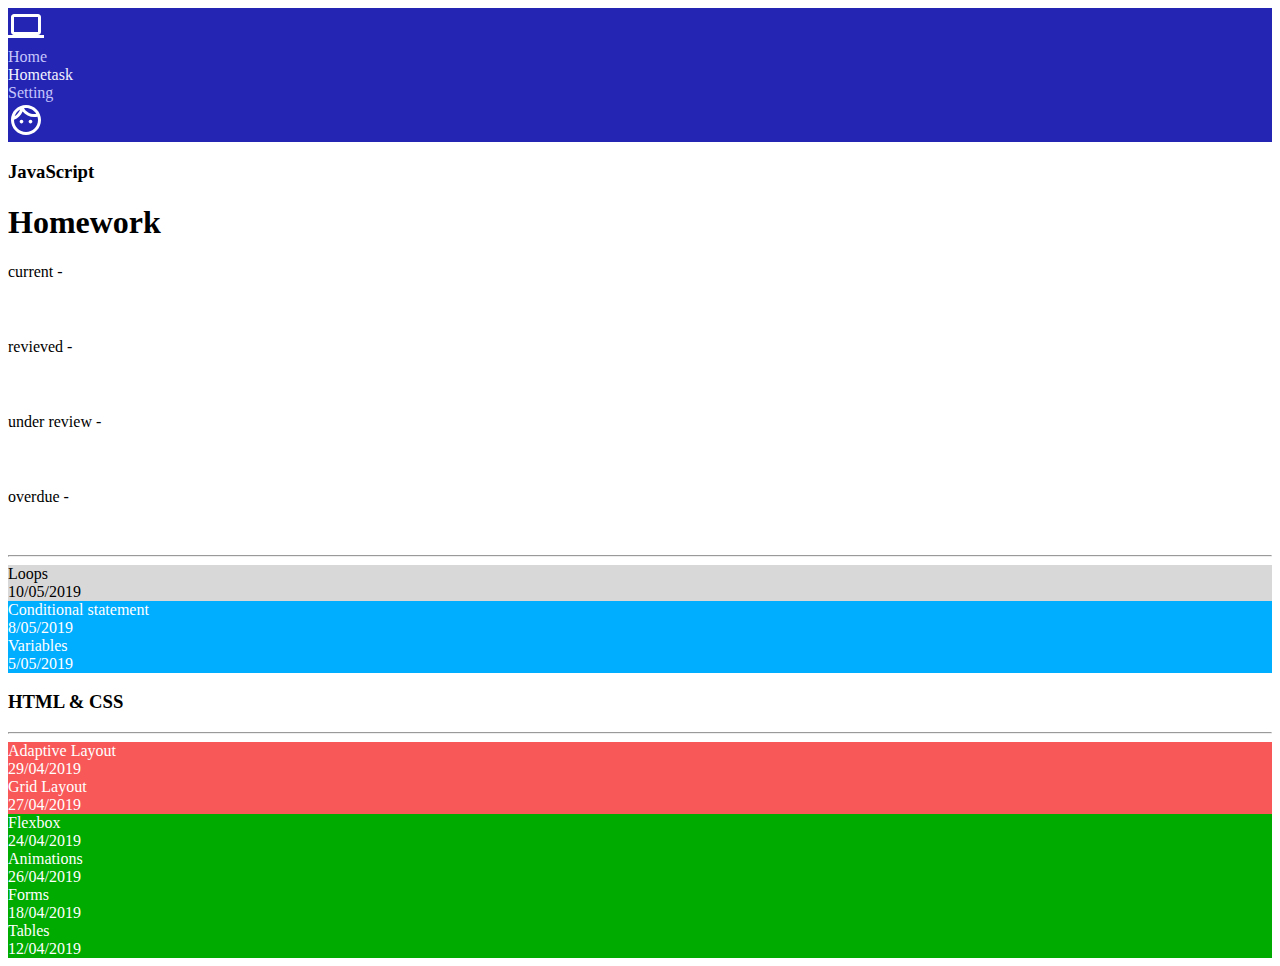
==== index.html @ fab06d80 "add index.html and styles for it" ====
<!DOCTYPE html>
<html lang="en">
<head>
    <meta charset="UTF-8">
    <meta http-equiv="X-UA-Compatible" content="IE=edge">
    <meta name="viewport" content="width=device-width, initial-scale=1.0">
    <link href="https://cdn.jsdelivr.net/npm/bootstrap@5.2.2/dist/css/bootstrap.min.css" rel="stylesheet" integrity="sha384-Zenh87qX5JnK2Jl0vWa8Ck2rdkQ2Bzep5IDxbcnCeuOxjzrPF/et3URy9Bv1WTRi" crossorigin="anonymous">
    <script src="https://cdn.jsdelivr.net/npm/bootstrap@5.2.2/dist/js/bootstrap.bundle.min.js" integrity="sha384-OERcA2EqjJCMA+/3y+gxIOqMEjwtxJY7qPCqsdltbNJuaOe923+mo//f6V8Qbsw3" crossorigin="anonymous"></script>
    <link rel="stylesheet" href="./styles/style.css">
    <title>bootstrap</title>
</head>
<body>
    <!-- <div class="container">
        <div class="row">
            <div class="col border d-none d-sm-block">1 col border d-none d-sm-block</div>
            <div class="col border d-sm-none d-md-block">2 col border d-sm-none d-md-block</div>
            <div class="col border d-md-none d-lg-block">3 col border d-md-none d-lg-block</div>
            <div class="col border d-none d-sm-block d-md-none">4 col border d-none d-sm-block d-md-none</div>
            <div class="col border d-none d-md-block d-lg-none">5 col border d-none d-md-block d-lg-none</div>
        </div>
    </div> -->

    <!-- <nav aria-label="breadcrumb">
        <ol class="breadcrumb">
            <li class="breadcrumb-item"><a href="#">Home</a></li>
            <li class="breadcrumb-item"><a href="#">Category</a></li>
            <li class="breadcrumb-item active" aria-current="page">Product 5</li>
        </ol>
    </nav> -->

    <div class="header container-fluid">
        <div class="container">
            <div class="row justify-content-between align-items-center p-3 fs-5">
                <nav class="col col-4 d-flex flex-wrap flex-sm-nowrap">
                    <li class="icon list-inline-item d-none d-sm-inline-block"><img src="icons/computer.svg" alt="#"></li>
                    <li class="list-inline-item"><a href="#">Home</a></li>
                    <li class="active list-inline-item"><a href="#">Hometask</a></li>
                    <li class="list-inline-item"><a href="#">Setting</a></li>
                </nav>
                <div class="user-icon col col-1"><img src="icons/face.svg" alt="#"></div>
            </div>
        </div>
    </div>
    <div class="main">
        <div class="container">
            <div class="row d-flex justify-content-between pt-4">
                <div class="subtitle col-12 col-sm-4 order-1 order-sm-0 align-self-end">
                    <h3>JavaScript</h3>
                </div>
                <div class="page-title col-12 col-sm-4 order-sm-0 text-center mb-3 mb-sm-1 align-items-end">
                    <h1>Homework</h1>
                </div>
                <div class="legend col-12 col-sm-4 d-none d-sm-flex flex-column align-items-end">
                    <div class="current d-flex">
                        <p>current - </p>
                        <div class="round bg-secondary ms-1"></div>
                    </div>
                    <div class="revieved d-flex">
                        <p>revieved - </p>
                        <div class="round bg-success ms-1"></div>
                    </div>
                    <div class="under-review d-flex">
                        <p>under review - </p>
                        <div class="round bg-primary ms-1"></div>
                    </div>
                    <div class="overdue d-flex">
                        <p>overdue - </p>
                        <div class="round bg-danger ms-1"></div>
                    </div>
                </div>            
            </div>
            <hr>
        </div>
        
        <div class="task-cards">
            <div class="container">
                <div class="row gx-3 gy-1">
                    <div class="col-12 col-md-6 col-lg-4">
                        <div class="card-current card  p-3">
                            <div class="card-title fs-4 fw-bold mb-2">Loops</div>
                            <div class="card-subtitle text-secondary">10/05/2019</div>
                        </div>
                    </div>
                    <div class="col-12 col-md-6 col-lg-4">
                        <div class="card-under-rev card p-3">
                            <div class="card-title fs-4 fw-bold mb-2">Conditional statement</div>
                            <div class="card-subtitle">8/05/2019</div>
                        </div>
                    </div>
                    <div class="col-12 col-md-6 col-lg-4">
                        <div class="card-under-rev card p-3">
                            <div class="card-title fs-4 fw-bold mb-2">Variables</div>
                            <div class="card-subtitle">5/05/2019</div>
                        </div>
                    </div>
                </div>
                <div class="html mt-5">
                    <h3>HTML & CSS</h3>
                    <hr>
                    <div class="row gx-3 gy-1">
                        <div class="col-12 col-md-6 col-lg-4">
                            <div class="card-overdue card  p-3">
                                <div class="card-title fs-4 fw-bold mb-2">Adaptive Layout</div>
                                <div class="card-subtitle">29/04/2019</div>
                            </div>
                        </div>
                        <div class="col-12 col-md-6 col-lg-4">
                            <div class="card-overdue card p-3">
                                <div class="card-title fs-4 fw-bold mb-2">Grid Layout</div>
                                <div class="card-subtitle">27/04/2019</div>
                            </div>
                        </div>
                        <div class="col-12 col-md-6 col-lg-4">
                            <div class="card-rev card p-3">
                                <div class="card-title fs-4 fw-bold mb-2">Flexbox</div>
                                <div class="card-subtitle">24/04/2019</div>
                            </div>
                        </div>
                        <div class="col-12 col-md-6 col-lg-4">
                            <div class="card-rev card  p-3">
                                <div class="card-title fs-4 fw-bold mb-2">Animations</div>
                                <div class="card-subtitle">26/04/2019</div>
                            </div>
                        </div>
                        <div class="col-12 col-md-6 col-lg-4">
                            <div class="card-rev card p-3">
                                <div class="card-title fs-4 fw-bold mb-2">Forms</div>
                                <div class="card-subtitle">18/04/2019</div>
                            </div>
                        </div>
                        <div class="col-12 col-md-6 col-lg-4">
                            <div class="card-rev card p-3">
                                <div class="card-title fs-4 fw-bold mb-2">Tables</div>
                                <div class="card-subtitle">12/04/2019</div>
                            </div>
                        </div>
                    </div>
                </div>
            </div>
        </div>
    </div>    

<script src="https://cdn.jsdelivr.net/npm/@popperjs/core@2.11.6/dist/umd/popper.min.js" integrity="sha384-oBqDVmMz9ATKxIep9tiCxS/Z9fNfEXiDAYTujMAeBAsjFuCZSmKbSSUnQlmh/jp3" crossorigin="anonymous"></script>
<script src="https://cdn.jsdelivr.net/npm/bootstrap@5.2.2/dist/js/bootstrap.min.js" integrity="sha384-IDwe1+LCz02ROU9k972gdyvl+AESN10+x7tBKgc9I5HFtuNz0wWnPclzo6p9vxnk" crossorigin="anonymous"></script>
</body>
</html>
---- styles/style.css ----
.header {
    background-color: #2525b3;
}

li a{
    text-decoration: none;
    color:  #c5c5fd;
    transition: all 0.4s;
}

li a:hover {
    cursor: pointer;
    color: #fff;
}

li.active a{
    color:#f2f2ff;
}

.round {
    width: 25px;
    height: 25px;
    border-radius: 50%;
}
.card {
    transition: all 0.3s;
}
.card:hover {
    opacity: 0.8;
}
.card-current {
    background-color: #d8d8d8;
}

.card-rev {
    background-color: #00ab00;
    color: #fff;
}

.card-under-rev {
    background-color: #00aeff;
    color: #fff;
}

.card-overdue {
    background-color: #f85858;
    color: #fff;
}
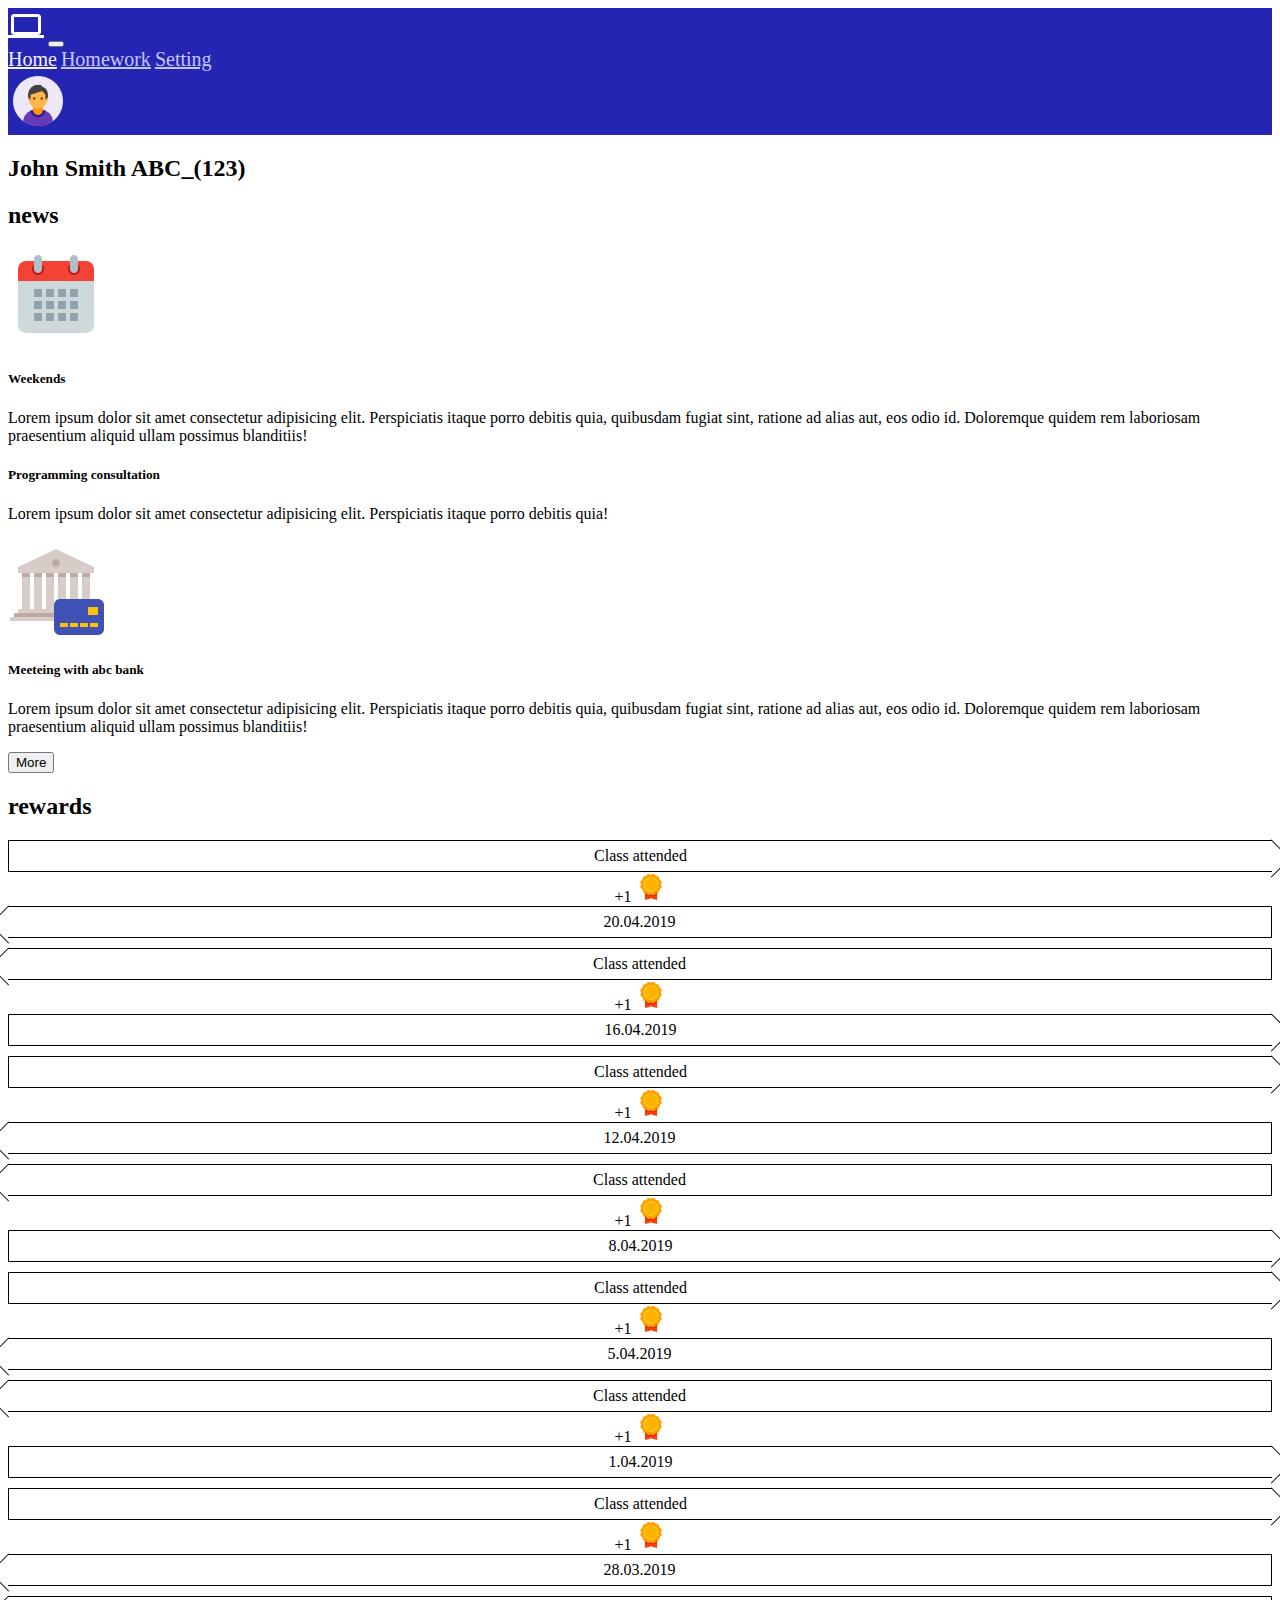
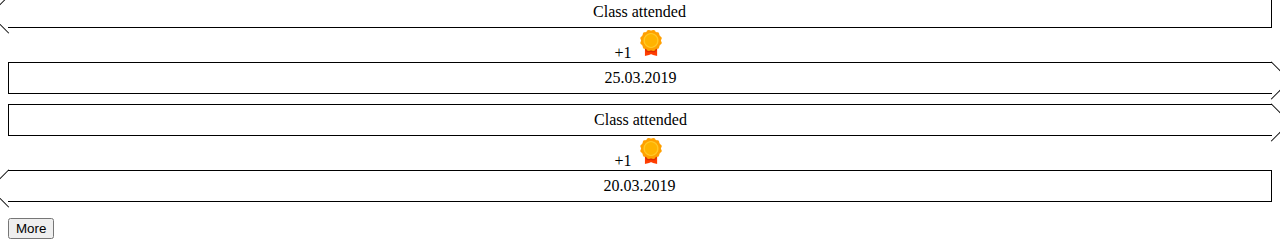
==== commit e9413590: "add Home page, Setting page, styles for them" ====
--- a/index.html
+++ b/index.html
@@ -7,140 +7,155 @@
     <link href="https://cdn.jsdelivr.net/npm/bootstrap@5.2.2/dist/css/bootstrap.min.css" rel="stylesheet" integrity="sha384-Zenh87qX5JnK2Jl0vWa8Ck2rdkQ2Bzep5IDxbcnCeuOxjzrPF/et3URy9Bv1WTRi" crossorigin="anonymous">
     <script src="https://cdn.jsdelivr.net/npm/bootstrap@5.2.2/dist/js/bootstrap.bundle.min.js" integrity="sha384-OERcA2EqjJCMA+/3y+gxIOqMEjwtxJY7qPCqsdltbNJuaOe923+mo//f6V8Qbsw3" crossorigin="anonymous"></script>
     <link rel="stylesheet" href="./styles/style.css">
-    <title>bootstrap</title>
+    <title>Document</title>
 </head>
 <body>
-    <!-- <div class="container">
-        <div class="row">
-            <div class="col border d-none d-sm-block">1 col border d-none d-sm-block</div>
-            <div class="col border d-sm-none d-md-block">2 col border d-sm-none d-md-block</div>
-            <div class="col border d-md-none d-lg-block">3 col border d-md-none d-lg-block</div>
-            <div class="col border d-none d-sm-block d-md-none">4 col border d-none d-sm-block d-md-none</div>
-            <div class="col border d-none d-md-block d-lg-none">5 col border d-none d-md-block d-lg-none</div>
+    <nav class="navbar navbar-dark navbar-expand-md header">
+        <div class="container-md container-fluid">
+          <a class="navbar-brand" href="index.html"><img src="icons/computer.svg" alt="computer"></a>
+          <button class="navbar-toggler" type="button" data-bs-toggle="collapse" data-bs-target="#navbarNavAltMarkup" aria-controls="navbarNavAltMarkup" aria-expanded="false" aria-label="Toggle navigation">
+            <span class="navbar-toggler-icon"></span>
+          </button>
+          <div class="collapse navbar-collapse" id="navbarNavAltMarkup">
+            <div class="navbar-nav">
+              <a class="nav-link active" aria-current="page" href="index.html">Home</a>
+              <a class="nav-link" href="homework.html">Homework</a>
+              <a class="nav-link" href="setting.html">Setting</a>
+            </div>
+          </div>
+          <div class="user-icon col col-1 d-none d-md-block"><img src="icons/user-icon.png" width="60px" height="60px" alt="#"></div>
         </div>
-    </div> -->
+      </nav>
 
-    <!-- <nav aria-label="breadcrumb">
-        <ol class="breadcrumb">
-            <li class="breadcrumb-item"><a href="#">Home</a></li>
-            <li class="breadcrumb-item"><a href="#">Category</a></li>
-            <li class="breadcrumb-item active" aria-current="page">Product 5</li>
-        </ol>
-    </nav> -->
-
-    <div class="header container-fluid">
-        <div class="container">
-            <div class="row justify-content-between align-items-center p-3 fs-5">
-                <nav class="col col-4 d-flex flex-wrap flex-sm-nowrap">
-                    <li class="icon list-inline-item d-none d-sm-inline-block"><img src="icons/computer.svg" alt="#"></li>
-                    <li class="list-inline-item"><a href="#">Home</a></li>
-                    <li class="active list-inline-item"><a href="#">Hometask</a></li>
-                    <li class="list-inline-item"><a href="#">Setting</a></li>
-                </nav>
-                <div class="user-icon col col-1"><img src="icons/face.svg" alt="#"></div>
+    <div class="container-fluid">
+        <div class="row mt-2 mt-md-5">
+            <div class="col text-center">
+                <h2>John Smith ABC_(123)</h2>
             </div>
         </div>
     </div>
-    <div class="main">
-        <div class="container">
-            <div class="row d-flex justify-content-between pt-4">
-                <div class="subtitle col-12 col-sm-4 order-1 order-sm-0 align-self-end">
-                    <h3>JavaScript</h3>
-                </div>
-                <div class="page-title col-12 col-sm-4 order-sm-0 text-center mb-3 mb-sm-1 align-items-end">
-                    <h1>Homework</h1>
-                </div>
-                <div class="legend col-12 col-sm-4 d-none d-sm-flex flex-column align-items-end">
-                    <div class="current d-flex">
-                        <p>current - </p>
-                        <div class="round bg-secondary ms-1"></div>
-                    </div>
-                    <div class="revieved d-flex">
-                        <p>revieved - </p>
-                        <div class="round bg-success ms-1"></div>
-                    </div>
-                    <div class="under-review d-flex">
-                        <p>under review - </p>
-                        <div class="round bg-primary ms-1"></div>
-                    </div>
-                    <div class="overdue d-flex">
-                        <p>overdue - </p>
-                        <div class="round bg-danger ms-1"></div>
-                    </div>
-                </div>            
-            </div>
-            <hr>
-        </div>
-        
-        <div class="task-cards">
-            <div class="container">
-                <div class="row gx-3 gy-1">
-                    <div class="col-12 col-md-6 col-lg-4">
-                        <div class="card-current card  p-3">
-                            <div class="card-title fs-4 fw-bold mb-2">Loops</div>
-                            <div class="card-subtitle text-secondary">10/05/2019</div>
+    <div class="container-fluid mt-2 mt-md-5">
+        <div class="row row-cols-md-2 justify-content-around">
+            <div class="container-fluid news row">
+                <div class="col">
+                    <div class="row">
+                        <div class="col text-center text-uppercase">
+                            <h2>news</h2>
                         </div>
                     </div>
-                    <div class="col-12 col-md-6 col-lg-4">
-                        <div class="card-under-rev card p-3">
-                            <div class="card-title fs-4 fw-bold mb-2">Conditional statement</div>
-                            <div class="card-subtitle">8/05/2019</div>
+                    <div class="row">
+                        <div class="media d-flex border border-1 border-dark mt-3 p-2">
+                            <img src="icons/icons8-calendar-96.png" class=" d-none d-sm-block align-self-center mr-3" alt="calendar">
+                            <div class="media-body mx-2">
+                                <h5 class="mt-0 text-uppercase">Weekends</h5>
+                                <p>Lorem ipsum dolor sit amet consectetur adipisicing elit. Perspiciatis itaque porro debitis quia, quibusdam fugiat sint, ratione ad alias aut, eos odio id. Doloremque quidem rem laboriosam praesentium aliquid ullam possimus blanditiis!</p>
+                            </div>
                         </div>
-                    </div>
-                    <div class="col-12 col-md-6 col-lg-4">
-                        <div class="card-under-rev card p-3">
-                            <div class="card-title fs-4 fw-bold mb-2">Variables</div>
-                            <div class="card-subtitle">5/05/2019</div>
+                        <div class="media d-flex border border-1 border-dark border-top-0 p-2">
+                            <div class="media-body">
+                                <h5 class="mt-0 text-uppercase">Programming consultation</h5>
+                                <p>Lorem ipsum dolor sit amet consectetur adipisicing elit. Perspiciatis itaque porro debitis quia!</p>
+                            </div>
                         </div>
+                        <div class="media d-flex border border-1 border-top-0 border-dark p-2">
+                            <img src="icons/bank.png" class="d-none d-sm-block align-self-center mr-5" alt="bank">
+                            <div class="media-body mx-2">
+                                <h5 class="mt-0 text-uppercase">Meeteing with abc bank</h5>
+                                <p>Lorem ipsum dolor sit amet consectetur adipisicing elit. Perspiciatis itaque porro debitis quia, quibusdam fugiat sint, ratione ad alias aut, eos odio id. Doloremque quidem rem laboriosam praesentium aliquid ullam possimus blanditiis!</p>
+                            </div>
+                        </div>
+                        <button type="button" class="btn btn-secondary mt-3">More</button>
                     </div>
                 </div>
-                <div class="html mt-5">
-                    <h3>HTML & CSS</h3>
-                    <hr>
-                    <div class="row gx-3 gy-1">
-                        <div class="col-12 col-md-6 col-lg-4">
-                            <div class="card-overdue card  p-3">
-                                <div class="card-title fs-4 fw-bold mb-2">Adaptive Layout</div>
-                                <div class="card-subtitle">29/04/2019</div>
-                            </div>
-                        </div>
-                        <div class="col-12 col-md-6 col-lg-4">
-                            <div class="card-overdue card p-3">
-                                <div class="card-title fs-4 fw-bold mb-2">Grid Layout</div>
-                                <div class="card-subtitle">27/04/2019</div>
-                            </div>
-                        </div>
-                        <div class="col-12 col-md-6 col-lg-4">
-                            <div class="card-rev card p-3">
-                                <div class="card-title fs-4 fw-bold mb-2">Flexbox</div>
-                                <div class="card-subtitle">24/04/2019</div>
-                            </div>
-                        </div>
-                        <div class="col-12 col-md-6 col-lg-4">
-                            <div class="card-rev card  p-3">
-                                <div class="card-title fs-4 fw-bold mb-2">Animations</div>
-                                <div class="card-subtitle">26/04/2019</div>
-                            </div>
-                        </div>
-                        <div class="col-12 col-md-6 col-lg-4">
-                            <div class="card-rev card p-3">
-                                <div class="card-title fs-4 fw-bold mb-2">Forms</div>
-                                <div class="card-subtitle">18/04/2019</div>
-                            </div>
-                        </div>
-                        <div class="col-12 col-md-6 col-lg-4">
-                            <div class="card-rev card p-3">
-                                <div class="card-title fs-4 fw-bold mb-2">Tables</div>
-                                <div class="card-subtitle">12/04/2019</div>
-                            </div>
-                        </div>
+                
+            </div>
+            <div class="rewards row">
+                <div class="col mt-5 mt-md-0">
+                    <div class="row text-center text-capitalize">
+                        <h2>rewards</h2>
                     </div>
+                    <ul class="reward-list mt-3">
+                        <li class="reward-item d-flex flex-nowrap">
+                            <div class="item-inner"><div class="reward-name text-nowrap">Class attended</div></div>
+                            <div class="item-inner"><div class="medal text-nowrap">
+                                <span class="fw-bold fs-4">+1</span>
+                                <img src="icons/prize.png" width="30px" height="auto" alt="prize">
+                            </div></div>
+                            <div class="item-inner"><div class="reward-date text-nowrap">20.04.2019</div></div>
+                        </li>                        
+                        <li class="reward-item d-flex flex-nowrap">
+                            <div class="item-inner"><div class="reward-name text-nowrap">Class attended</div></div>
+                            <div class="item-inner"><div class="medal text-nowrap">
+                                <span class="fw-bold fs-4">+1</span>
+                                <img src="icons/prize.png" width="30px" height="auto" alt="prize">
+                            </div></div>
+                            <div class="item-inner"><div class="reward-date text-nowrap">16.04.2019</div></div>
+                        </li>
+                        <li class="reward-item d-flex flex-nowrap">
+                            <div class="item-inner"><div class="reward-name text-nowrap">Class attended</div></div>
+                            <div class="item-inner"><div class="medal text-nowrap">
+                                <span class="fw-bold fs-4">+1</span>
+                                <img src="icons/prize.png" width="30px" height="auto" alt="prize">
+                            </div></div>
+                            <div class="item-inner"><div class="reward-date text-nowrap">12.04.2019</div></div>
+                        </li>
+                        <li class="reward-item d-flex flex-nowrap">
+                            <div class="item-inner"><div class="reward-name text-nowrap">Class attended</div></div>
+                            <div class="item-inner"><div class="medal text-nowrap">
+                                <span class="fw-bold fs-4">+1</span>
+                                <img src="icons/prize.png" width="30px" height="auto" alt="prize">
+                            </div></div>
+                            <div class="item-inner"><div class="reward-date text-nowrap">8.04.2019</div></div>
+                        </li>
+                        <li class="reward-item d-flex flex-nowrap">
+                            <div class="item-inner"><div class="reward-name text-nowrap">Class attended</div></div>
+                            <div class="item-inner"><div class="medal text-nowrap">
+                                <span class="fw-bold fs-4">+1</span>
+                                <img src="icons/prize.png" width="30px" height="auto" alt="prize">
+                            </div></div>
+                            <div class="item-inner"><div class="reward-date text-nowrap">5.04.2019</div></div>
+                        </li>
+                        <li class="reward-item d-flex flex-nowrap">
+                            <div class="item-inner"><div class="reward-name text-nowrap">Class attended</div></div>
+                            <div class="item-inner"><div class="medal text-nowrap">
+                                <span class="fw-bold fs-4">+1</span>
+                                <img src="icons/prize.png" width="30px" height="auto" alt="prize">
+                            </div></div>
+                            <div class="item-inner"><div class="reward-date text-nowrap">1.04.2019</div></div>
+                        </li>
+                        <li class="reward-item d-flex flex-nowrap">
+                            <div class="item-inner"><div class="reward-name text-nowrap">Class attended</div></div>
+                            <div class="item-inner"><div class="medal text-nowrap">
+                                <span class="fw-bold fs-4">+1</span>
+                                <img src="icons/prize.png" width="30px" height="auto" alt="prize">
+                            </div></div>
+                            <div class="item-inner"><div class="reward-date text-nowrap">28.03.2019</div></div>
+                        </li>
+                        <li class="reward-item d-flex flex-nowrap">
+                            <div class="item-inner"><div class="reward-name text-nowrap">Class attended</div></div>
+                            <div class="item-inner"><div class="medal text-nowrap">
+                                <span class="fw-bold fs-4">+1</span>
+                                <img src="icons/prize.png" width="30px" height="auto" alt="prize">
+                            </div></div>
+                            <div class="item-inner"><div class="reward-date text-nowrap">25.03.2019</div></div>
+                        </li>
+                        <li class="reward-item d-flex flex-nowrap">
+                            <div class="item-inner"><div class="reward-name text-nowrap">Class attended</div></div>
+                            <div class="item-inner"><div class="medal text-nowrap">
+                                <span class="fw-bold fs-4">+1</span>
+                                <img src="icons/prize.png" width="30px" height="auto" alt="prize">
+                            </div></div>
+                            <div class="item-inner"><div class="reward-date text-nowrap">20.03.2019</div></div>
+                        </li>
+                    </ul>    
                 </div>
+                <button type="button" class="btn btn-light mt-2">More</button>
             </div>
         </div>
-    </div>    
+    </div>
 
-<script src="https://cdn.jsdelivr.net/npm/@popperjs/core@2.11.6/dist/umd/popper.min.js" integrity="sha384-oBqDVmMz9ATKxIep9tiCxS/Z9fNfEXiDAYTujMAeBAsjFuCZSmKbSSUnQlmh/jp3" crossorigin="anonymous"></script>
-<script src="https://cdn.jsdelivr.net/npm/bootstrap@5.2.2/dist/js/bootstrap.min.js" integrity="sha384-IDwe1+LCz02ROU9k972gdyvl+AESN10+x7tBKgc9I5HFtuNz0wWnPclzo6p9vxnk" crossorigin="anonymous"></script>
+    <script src="https://cdn.jsdelivr.net/npm/bootstrap@5.2.2/dist/js/bootstrap.bundle.min.js" integrity="sha384-OERcA2EqjJCMA+/3y+gxIOqMEjwtxJY7qPCqsdltbNJuaOe923+mo//f6V8Qbsw3" crossorigin="anonymous"></script>
+    <script src="https://cdn.jsdelivr.net/npm/@popperjs/core@2.11.6/dist/umd/popper.min.js" integrity="sha384-oBqDVmMz9ATKxIep9tiCxS/Z9fNfEXiDAYTujMAeBAsjFuCZSmKbSSUnQlmh/jp3" crossorigin="anonymous"></script>
+    <script src="https://cdn.jsdelivr.net/npm/bootstrap@5.2.2/dist/js/bootstrap.min.js" integrity="sha384-IDwe1+LCz02ROU9k972gdyvl+AESN10+x7tBKgc9I5HFtuNz0wWnPclzo6p9vxnk" crossorigin="anonymous"></script>
 </body>
 </html>--- a/styles/style.css
+++ b/styles/style.css
@@ -2,6 +2,9 @@
     background-color: #2525b3;
 }
 
+ul{
+    padding: 0;
+}
 li a{
     text-decoration: none;
     color:  #c5c5fd;
@@ -46,3 +49,98 @@
     background-color: #f85858;
     color: #fff;
 }
+.nav-link {
+    color: #c5c5fd;
+    font-size: 20px;
+}
+.active{
+    color:#f2f2ff !important;
+}
+.reward-item {
+    margin-bottom: 10px;
+}
+.reward-item:last-child{
+    margin-bottom: 0;
+}
+.item-inner {
+    flex: 1 0 33.33%;
+    text-align: center;
+}
+.reward-name{
+    padding: 6px;
+    position: relative;
+    border: 1px solid #000;
+    border-right: none;
+}
+.reward-name::after {
+    content: "";
+    border: 1px solid black;
+    border-bottom: none;
+    border-left: none;
+    position: absolute;
+    top: 4.5px;
+    right: -13px;
+    width: 26px;
+    height: 26px;
+    transform: rotate(45deg);
+}
+
+.reward-date {
+    padding: 6px;
+    position: relative;
+    border: 1px solid #000;
+    border-left: none;
+}
+.reward-date::before {
+    content: "";
+    border: 1px solid black;
+    border-top: none;
+    border-right: none;
+    position: absolute;
+    top: 4.5px;
+    left: -13px;
+    width: 26px;
+    height: 26px;
+    transform: rotate(45deg);
+}
+li.reward-item:nth-child(even){
+    flex-direction: row-reverse;
+}
+li.reward-item:nth-child(even) .reward-name::after{
+    content: none;
+}
+li.reward-item:nth-child(even) .reward-date::before{
+    content: none;
+}
+li.reward-item:nth-child(even) .reward-name::before{
+    content: "";
+    border: 1px solid black;
+    border-top: none;
+    border-right: none;
+    position: absolute;
+    top: 4.5px;
+    left: -13px;
+    width: 26px;
+    height: 26px;
+    transform: rotate(45deg);
+}
+li.reward-item:nth-child(even) .reward-date::after{
+    content: "";
+    border: 1px solid black;
+    border-bottom: none;
+    border-left: none;
+    position: absolute;
+    top: 4.5px;
+    right: -13px;
+    width: 26px;
+    height: 26px;
+    transform: rotate(45deg);
+}
+li.reward-item:nth-child(even) .reward-date{
+    border: 1px solid #000;
+    border-right: none;
+}
+li.reward-item:nth-child(even) .reward-name{
+    border: 1px solid #000;
+    border-left: none;
+}